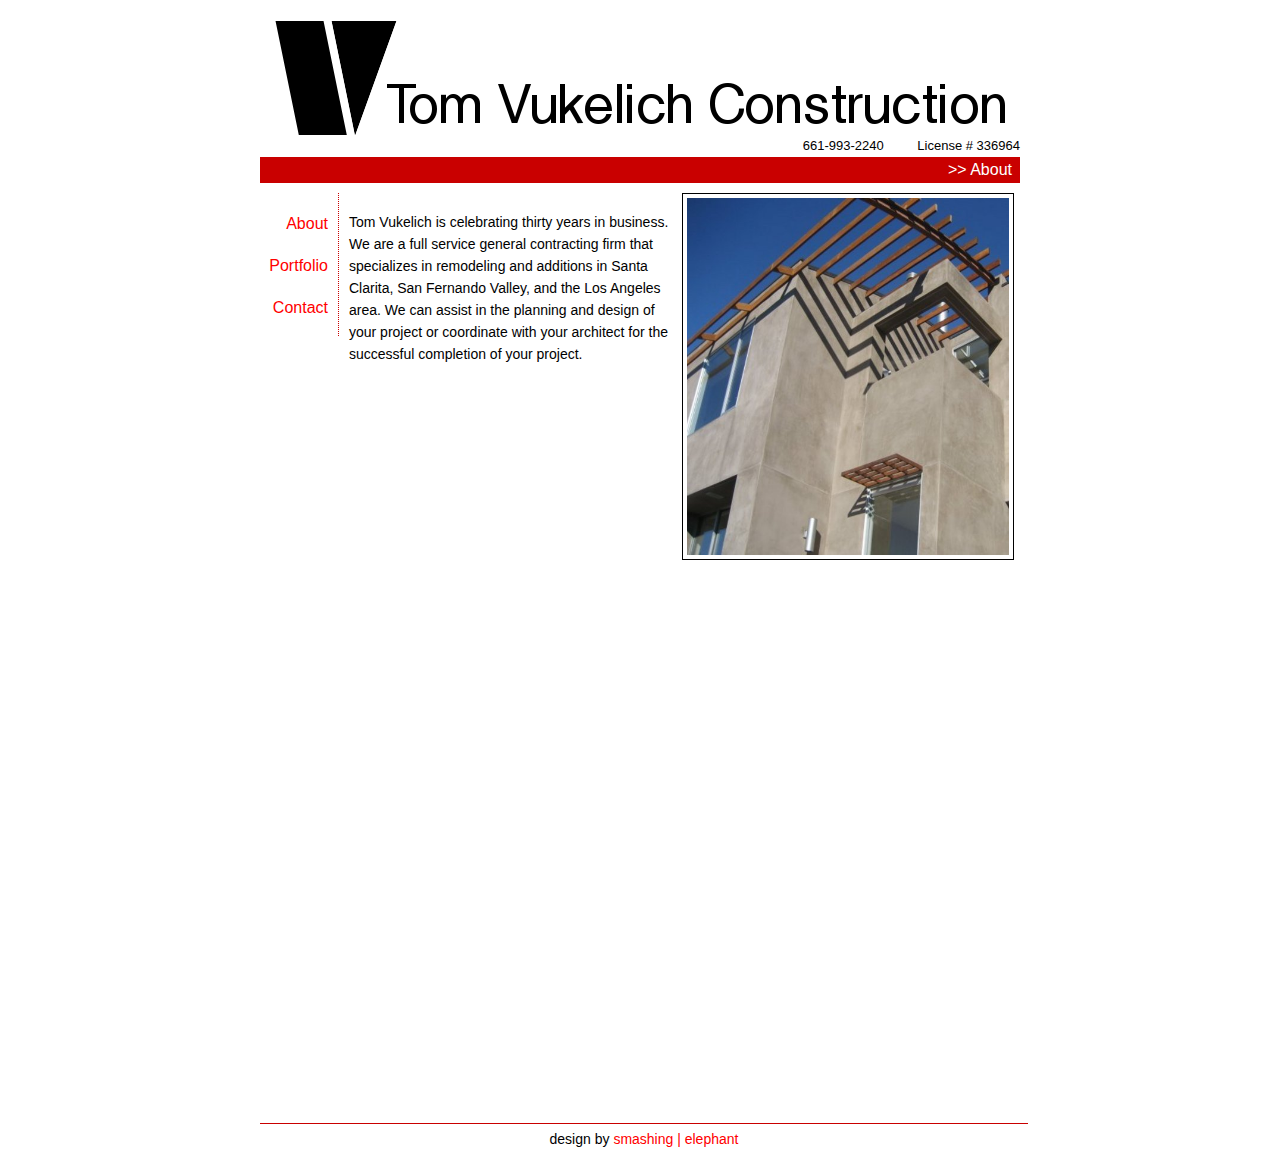
==== index.html @ 0b651a0c "Moved files to root" ====
<!DOCTYPE HTML PUBLIC "-//W3C//DTD HTML 4.01//EN" "http://www.w3.org/TR/html4/strict.dtd">
<html>
	<head>
		<meta http-equiv="Content-Type" content="text/html; charset=iso-8859-1" />
		<link rel="stylesheet" type="text/css" href="base.css">
		<title>Vukelich Construction</title>
	</head>
	<body class="feb25">
		
		
		<div class="wrapper">
			
			<h1 class="masthead">
				
			</h1>
			
			<div class="contactBar">
				<span>661-993-2240</span>
				<span>License # 336964</span>
			</div>
			
			<div class="titleBar">
				>> About
			</div>
			
			<div class="content">
				
				<div class="navigation">
					<ul>
						<li><a class="current" href="index.html">About</a></li>
						<li><a href="portfolio.html">Portfolio</a></li>
						<li><a href="contact.html">Contact</a></li>
					</ul>
				</div>
				
				<div class="mainContent">
					 
					 <img class="aboutImage" src="images/mulholland002.jpg">
					 
					 <p>
					 	
					 	Tom Vukelich is celebrating thirty years in business. We are a full service general contracting firm that specializes in 
						remodeling and additions in Santa Clarita, San Fernando Valley, and the Los Angeles area. We can assist in the planning 
						and design of your project or coordinate with your architect for the successful completion of your project.
					</p>


					
					
					
				</div>
				
				
				
				
				
			</div>	
			<!-- end content div -->
			
			<div class="footer">
				
				design by <a href="http://www.smashingelephant.com">smashing | elephant</a>
			</div>
			
		</div>
		
		
		
	</body>
</html>
---- base.css ----
body {
	background-color: #ffffff;
	text-align: center; /*Centers wrapper in IE*/
	color: black;
	font-size: 14px;
	font-family: Arial, "sans-serif";
	line-height:  22px;
}


* {
	margin: 0;
	padding: 0;
	border: 0;
}

a {
	color: white;
	text-decoration: none;
}


.wrapper {

	 width: 760px;
	 margin: 0 auto; /*Centers wrapper in FF*/

	
}

.masthead {
	background-color: #ffffff;
	background-image: url("images/header.gif");
	background-repeat: no-repeat;
	color: #000000;
	font-size: 34px;
	font-weight: bold;
	height: 135px;
}


.contactBar {
	height: 17px;
	font-size: 13px;
	text-align: right;
	width: 100%;	
}

.contactBar span {
	margin-left: 30px;
}

.titleBar {

	background-color: #c90000;
	color: white;
	text-align: right;
	margin-top: 5px;
	padding: 2px;
	padding-right: 8px;
	font-size: 16px;

}

.content {
	float: left;
	width: 100%;
	background-color: white;
	margin: 10px 0px 10px 0px;
	
}

	.navigation {
		float: left;
		width: 79px;
		height: 900px;
		
		padding-bottom: 20px;
		font-size: 16px;
		
	}
		
		.navigation ul {
			height: 143px;
			border-right: 1px dotted #c90000;
			}
	
		.navigation li{
			padding-top: 20px;
			
			padding-right: 10px;
			list-style-type: none;
			text-align: right;
			
			
		}
		
		.navigation li a {
			color: red;
		}

	.mainContent {
		float: left;
		width: 670px;
		
		background-color: white;
		color: black;
		
		text-align: left;
		
		margin-left: 5px;
		display: inline;
		
	}

		.mainContent p {
			
			padding:18px 5px 0px 5px;
			
			
		}
		
		/*   <p> tag before outside links	*/
		.seperator {	

			border-top: dashed 1px black;
			
			padding-top: 10px;
	
		}
		.mainContent a {
			color: #c90000;
			
		}
		
		.mainContent a:hover {
			text-decoration: underline;
		}
		
		
		.aboutImage {
			float: right;
			width: 322px;
			padding: 4px;		
			border: 1px solid black;
				
			display: inline;
			margin: 0px 0px 0px 5px;
		}
		
		
.footer {
	
	border-top: 1px solid #c90000;
	padding: 4px;
	height: 40px;
	width: 100%;
	clear: both;



	
}

	.footer a {
		color: red;
		
	}
	
	.footer a:hover {
		text-decoration: underline;
	}
		

	
	
/* Contact Elements */

.contact {
	float: left;
}

.contact h2 {
	margin: 20px 0px 0px 10px;
}

.contact ul{
	list-style-type: none;
	margin: 0px 0px 0px 40px;

}

.contact a {
	color: black;
	text-decoration: none;
	line-height: 24px;
	
}

.contact a:hover {
	text-decoration: none;
}
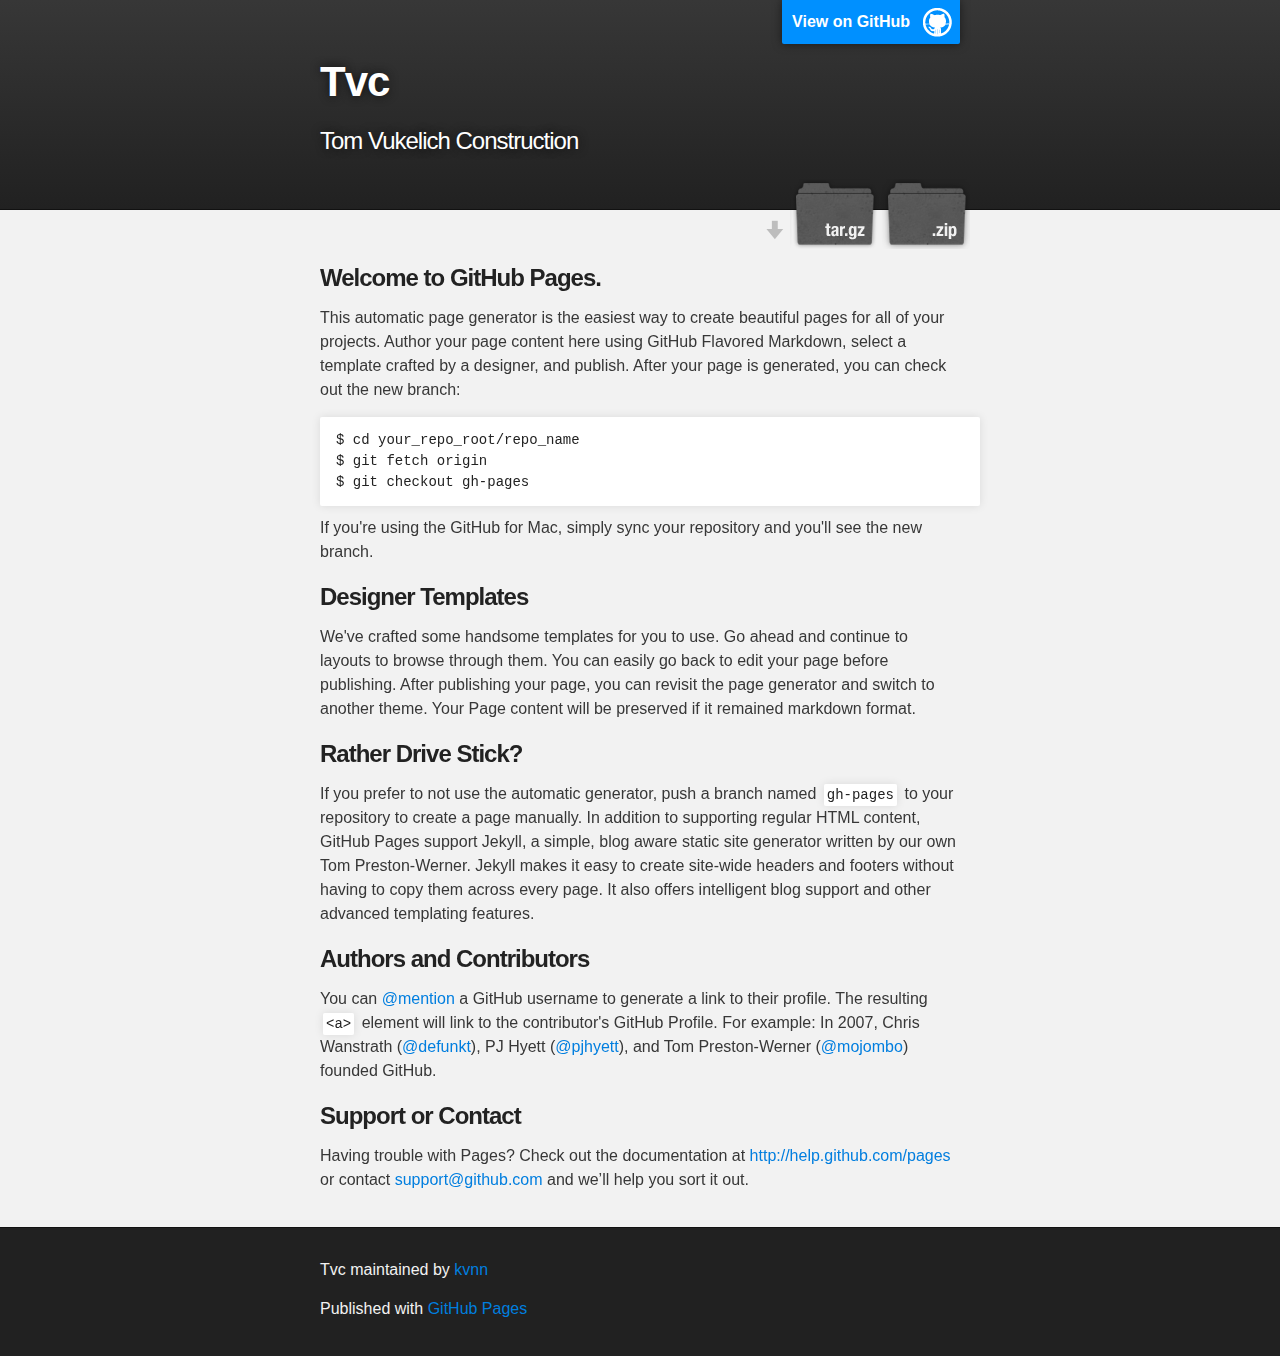
==== commit b75a2c3a: "Create gh-pages branch via GitHub" ====
--- a/index.html
+++ b/index.html
@@ -1,70 +1,74 @@
-<!DOCTYPE HTML PUBLIC "-//W3C//DTD HTML 4.01//EN" "http://www.w3.org/TR/html4/strict.dtd">
+<!DOCTYPE html>
 <html>
-	<head>
-		<meta http-equiv="Content-Type" content="text/html; charset=iso-8859-1" />
-		<link rel="stylesheet" type="text/css" href="base.css">
-		<title>Vukelich Construction</title>
-	</head>
-	<body class="feb25">
-		
-		
-		<div class="wrapper">
-			
-			<h1 class="masthead">
-				
-			</h1>
-			
-			<div class="contactBar">
-				<span>661-993-2240</span>
-				<span>License # 336964</span>
-			</div>
-			
-			<div class="titleBar">
-				>> About
-			</div>
-			
-			<div class="content">
-				
-				<div class="navigation">
-					<ul>
-						<li><a class="current" href="index.html">About</a></li>
-						<li><a href="portfolio.html">Portfolio</a></li>
-						<li><a href="contact.html">Contact</a></li>
-					</ul>
-				</div>
-				
-				<div class="mainContent">
-					 
-					 <img class="aboutImage" src="images/mulholland002.jpg">
-					 
-					 <p>
-					 	
-					 	Tom Vukelich is celebrating thirty years in business. We are a full service general contracting firm that specializes in 
-						remodeling and additions in Santa Clarita, San Fernando Valley, and the Los Angeles area. We can assist in the planning 
-						and design of your project or coordinate with your architect for the successful completion of your project.
-					</p>
 
+  <head>
+    <meta charset='utf-8' />
+    <meta http-equiv="X-UA-Compatible" content="chrome=1" />
+    <meta name="description" content="Tvc : Tom Vukelich Construction" />
 
-					
-					
-					
-				</div>
-				
-				
-				
-				
-				
-			</div>	
-			<!-- end content div -->
-			
-			<div class="footer">
-				
-				design by <a href="http://www.smashingelephant.com">smashing | elephant</a>
-			</div>
-			
-		</div>
-		
-		
-		
-	</body>
+    <link rel="stylesheet" type="text/css" media="screen" href="stylesheets/stylesheet.css">
+
+    <title>Tvc</title>
+  </head>
+
+  <body>
+
+    <!-- HEADER -->
+    <div id="header_wrap" class="outer">
+        <header class="inner">
+          <a id="forkme_banner" href="https://github.com/kvnn/tvc">View on GitHub</a>
+
+          <h1 id="project_title">Tvc</h1>
+          <h2 id="project_tagline">Tom Vukelich Construction</h2>
+
+            <section id="downloads">
+              <a class="zip_download_link" href="https://github.com/kvnn/tvc/zipball/master">Download this project as a .zip file</a>
+              <a class="tar_download_link" href="https://github.com/kvnn/tvc/tarball/master">Download this project as a tar.gz file</a>
+            </section>
+        </header>
+    </div>
+
+    <!-- MAIN CONTENT -->
+    <div id="main_content_wrap" class="outer">
+      <section id="main_content" class="inner">
+        <h3>Welcome to GitHub Pages.</h3>
+
+<p>This automatic page generator is the easiest way to create beautiful pages for all of your projects. Author your page content here using GitHub Flavored Markdown, select a template crafted by a designer, and publish. After your page is generated, you can check out the new branch:</p>
+
+<pre><code>$ cd your_repo_root/repo_name
+$ git fetch origin
+$ git checkout gh-pages
+</code></pre>
+
+<p>If you're using the GitHub for Mac, simply sync your repository and you'll see the new branch.</p>
+
+<h3>Designer Templates</h3>
+
+<p>We've crafted some handsome templates for you to use. Go ahead and continue to layouts to browse through them. You can easily go back to edit your page before publishing. After publishing your page, you can revisit the page generator and switch to another theme. Your Page content will be preserved if it remained markdown format.</p>
+
+<h3>Rather Drive Stick?</h3>
+
+<p>If you prefer to not use the automatic generator, push a branch named <code>gh-pages</code> to your repository to create a page manually. In addition to supporting regular HTML content, GitHub Pages support Jekyll, a simple, blog aware static site generator written by our own Tom Preston-Werner. Jekyll makes it easy to create site-wide headers and footers without having to copy them across every page. It also offers intelligent blog support and other advanced templating features.</p>
+
+<h3>Authors and Contributors</h3>
+
+<p>You can <a href="https://github.com/blog/821" class="user-mention">@mention</a> a GitHub username to generate a link to their profile. The resulting <code>&lt;a&gt;</code> element will link to the contributor's GitHub Profile. For example: In 2007, Chris Wanstrath (<a href="https://github.com/defunkt" class="user-mention">@defunkt</a>), PJ Hyett (<a href="https://github.com/pjhyett" class="user-mention">@pjhyett</a>), and Tom Preston-Werner (<a href="https://github.com/mojombo" class="user-mention">@mojombo</a>) founded GitHub.</p>
+
+<h3>Support or Contact</h3>
+
+<p>Having trouble with Pages? Check out the documentation at <a href="http://help.github.com/pages">http://help.github.com/pages</a> or contact <a href="mailto:support@github.com">support@github.com</a> and we’ll help you sort it out.</p>
+      </section>
+    </div>
+
+    <!-- FOOTER  -->
+    <div id="footer_wrap" class="outer">
+      <footer class="inner">
+        <p class="copyright">Tvc maintained by <a href="https://github.com/kvnn">kvnn</a></p>
+        <p>Published with <a href="http://pages.github.com">GitHub Pages</a></p>
+      </footer>
+    </div>
+
+    
+
+  </body>
 </html>
--- a/stylesheets/stylesheet.css
+++ b/stylesheets/stylesheet.css
@@ -0,0 +1,431 @@
+/*******************************************************************************
+Slate Theme for Github Pages
+by Jason Costello, @jsncostello
+*******************************************************************************/
+
+@import url(pygment_trac.css);
+
+/*******************************************************************************
+MeyerWeb Reset
+*******************************************************************************/
+
+html, body, div, span, applet, object, iframe,
+h1, h2, h3, h4, h5, h6, p, blockquote, pre,
+a, abbr, acronym, address, big, cite, code,
+del, dfn, em, img, ins, kbd, q, s, samp,
+small, strike, strong, sub, sup, tt, var,
+b, u, i, center,
+dl, dt, dd, ol, ul, li,
+fieldset, form, label, legend,
+table, caption, tbody, tfoot, thead, tr, th, td,
+article, aside, canvas, details, embed,
+figure, figcaption, footer, header, hgroup,
+menu, nav, output, ruby, section, summary,
+time, mark, audio, video {
+  margin: 0;
+  padding: 0;
+  border: 0;
+  font: inherit;
+  vertical-align: baseline;
+}
+
+/* HTML5 display-role reset for older browsers */
+article, aside, details, figcaption, figure,
+footer, header, hgroup, menu, nav, section {
+  display: block;
+}
+
+ol, ul {
+  list-style: none;
+}
+
+blockquote, q {
+}
+
+table {
+  border-collapse: collapse;
+  border-spacing: 0;
+}
+
+a:focus {
+  outline: none;
+}
+
+/*******************************************************************************
+Theme Styles
+*******************************************************************************/
+
+body {
+  box-sizing: border-box;
+  color:#373737;
+  background: #212121;
+  font-size: 16px;
+  font-family: 'Myriad Pro', Calibri, Helvetica, Arial, sans-serif;
+  line-height: 1.5;
+  -webkit-font-smoothing: antialiased;
+}
+
+h1, h2, h3, h4, h5, h6 {
+  margin: 10px 0;
+  font-weight: 700;
+  color:#222222;
+  font-family: 'Lucida Grande', 'Calibri', Helvetica, Arial, sans-serif;
+  letter-spacing: -1px;
+}
+
+h1 {
+  font-size: 36px;
+  font-weight: 700;
+}
+
+h2 {
+  padding-bottom: 10px;
+  font-size: 32px;
+  background: url('../images/bg_hr.png') repeat-x bottom;
+}
+
+h3 {
+  font-size: 24px;
+}
+
+h4 {
+  font-size: 21px;
+}
+
+h5 {
+  font-size: 18px;
+}
+
+h6 {
+  font-size: 16px;
+}
+
+p {
+  margin: 10px 0 15px 0;
+}
+
+footer p {
+  color: #f2f2f2;
+}
+
+a {
+  text-decoration: none;
+  color: #007edf;
+  text-shadow: none;
+
+  transition: color 0.5s ease;
+  transition: text-shadow 0.5s ease;
+  -webkit-transition: color 0.5s ease;
+  -webkit-transition: text-shadow 0.5s ease;
+  -moz-transition: color 0.5s ease;
+  -moz-transition: text-shadow 0.5s ease;
+  -o-transition: color 0.5s ease;
+  -o-transition: text-shadow 0.5s ease;
+  -ms-transition: color 0.5s ease;
+  -ms-transition: text-shadow 0.5s ease;
+}
+
+#main_content a:hover {
+  color: #0069ba;
+  text-shadow: #0090ff 0px 0px 2px;
+}
+
+footer a:hover {
+  color: #43adff;
+  text-shadow: #0090ff 0px 0px 2px;
+}
+
+em {
+  font-style: italic;
+}
+
+strong {
+  font-weight: bold;
+}
+
+img {
+  position: relative;
+  margin: 0 auto;
+  max-width: 739px;
+  padding: 5px;
+  margin: 10px 0 10px 0;
+  border: 1px solid #ebebeb;
+
+  box-shadow: 0 0 5px #ebebeb;
+  -webkit-box-shadow: 0 0 5px #ebebeb;
+  -moz-box-shadow: 0 0 5px #ebebeb;
+  -o-box-shadow: 0 0 5px #ebebeb;
+  -ms-box-shadow: 0 0 5px #ebebeb;
+}
+
+pre, code {
+  width: 100%;
+  color: #222;
+  background-color: #fff;
+
+  font-family: Monaco, "Bitstream Vera Sans Mono", "Lucida Console", Terminal, monospace;
+  font-size: 14px;
+
+  border-radius: 2px;
+  -moz-border-radius: 2px;
+  -webkit-border-radius: 2px;
+
+
+
+}
+
+pre {
+  width: 100%;
+  padding: 10px;
+  box-shadow: 0 0 10px rgba(0,0,0,.1);
+  overflow: auto;
+}
+
+code {
+  padding: 3px;
+  margin: 0 3px;
+  box-shadow: 0 0 10px rgba(0,0,0,.1);
+}
+
+pre code {
+  display: block;
+  box-shadow: none;
+}
+
+blockquote {
+  color: #666;
+  margin-bottom: 20px;
+  padding: 0 0 0 20px;
+  border-left: 3px solid #bbb;
+}
+
+ul, ol, dl {
+  margin-bottom: 15px
+}
+
+ul li {
+  list-style: inside;
+  padding-left: 20px;
+}
+
+ol li {
+  list-style: decimal inside;
+  padding-left: 20px;
+}
+
+dl dt {
+  font-weight: bold;
+}
+
+dl dd {
+  padding-left: 20px;
+  font-style: italic;
+}
+
+dl p {
+  padding-left: 20px;
+  font-style: italic;
+}
+
+hr {
+  height: 1px;
+  margin-bottom: 5px;
+  border: none;
+  background: url('../images/bg_hr.png') repeat-x center;
+}
+
+table {
+  border: 1px solid #373737;
+  margin-bottom: 20px;
+  text-align: left;
+ }
+
+th {
+  font-family: 'Lucida Grande', 'Helvetica Neue', Helvetica, Arial, sans-serif;
+  padding: 10px;
+  background: #373737;
+  color: #fff;
+ }
+
+td {
+  padding: 10px;
+  border: 1px solid #373737;
+ }
+
+form {
+  background: #f2f2f2;
+  padding: 20px;
+}
+
+img {
+  width: 100%;
+  max-width: 100%;
+}
+
+/*******************************************************************************
+Full-Width Styles
+*******************************************************************************/
+
+.outer {
+  width: 100%;
+}
+
+.inner {
+  position: relative;
+  max-width: 640px;
+  padding: 20px 10px;
+  margin: 0 auto;
+}
+
+#forkme_banner {
+  display: block;
+  position: absolute;
+  top:0;
+  right: 10px;
+  z-index: 10;
+  padding: 10px 50px 10px 10px;
+  color: #fff;
+  background: url('../images/blacktocat.png') #0090ff no-repeat 95% 50%;
+  font-weight: 700;
+  box-shadow: 0 0 10px rgba(0,0,0,.5);
+  border-bottom-left-radius: 2px;
+  border-bottom-right-radius: 2px;
+}
+
+#header_wrap {
+  background: #212121;
+  background: -moz-linear-gradient(top, #373737, #212121);
+  background: -webkit-linear-gradient(top, #373737, #212121);
+  background: -ms-linear-gradient(top, #373737, #212121);
+  background: -o-linear-gradient(top, #373737, #212121);
+  background: linear-gradient(top, #373737, #212121);
+}
+
+#header_wrap .inner {
+  padding: 50px 10px 30px 10px;
+}
+
+#project_title {
+  margin: 0;
+  color: #fff;
+  font-size: 42px;
+  font-weight: 700;
+  text-shadow: #111 0px 0px 10px;
+}
+
+#project_tagline {
+  color: #fff;
+  font-size: 24px;
+  font-weight: 300;
+  background: none;
+  text-shadow: #111 0px 0px 10px;
+}
+
+#downloads {
+  position: absolute;
+  width: 210px;
+  z-index: 10;
+  bottom: -40px;
+  right: 0;
+  height: 70px;
+  background: url('../images/icon_download.png') no-repeat 0% 90%;
+}
+
+.zip_download_link {
+  display: block;
+  float: right;
+  width: 90px;
+  height:70px;
+  text-indent: -5000px;
+  overflow: hidden;
+  background: url(../images/sprite_download.png) no-repeat bottom left;
+}
+
+.tar_download_link {
+  display: block;
+  float: right;
+  width: 90px;
+  height:70px;
+  text-indent: -5000px;
+  overflow: hidden;
+  background: url(../images/sprite_download.png) no-repeat bottom right;
+  margin-left: 10px;
+}
+
+.zip_download_link:hover {
+  background: url(../images/sprite_download.png) no-repeat top left;
+}
+
+.tar_download_link:hover {
+  background: url(../images/sprite_download.png) no-repeat top right;
+}
+
+#main_content_wrap {
+  background: #f2f2f2;
+  border-top: 1px solid #111;
+  border-bottom: 1px solid #111;
+}
+
+#main_content {
+  padding-top: 40px;
+}
+
+#footer_wrap {
+  background: #212121;
+}
+
+
+
+/*******************************************************************************
+Small Device Styles
+*******************************************************************************/
+
+@media screen and (max-width: 480px) {
+  body {
+    font-size:14px;
+  }
+
+  #downloads {
+    display: none;
+  }
+
+  .inner {
+    min-width: 320px;
+    max-width: 480px;
+  }
+
+  #project_title {
+  font-size: 32px;
+  }
+
+  h1 {
+    font-size: 28px;
+  }
+
+  h2 {
+    font-size: 24px;
+  }
+
+  h3 {
+    font-size: 21px;
+  }
+
+  h4 {
+    font-size: 18px;
+  }
+
+  h5 {
+    font-size: 14px;
+  }
+
+  h6 {
+    font-size: 12px;
+  }
+
+  code, pre {
+    min-width: 320px;
+    max-width: 480px;
+    font-size: 11px;
+  }
+
+}
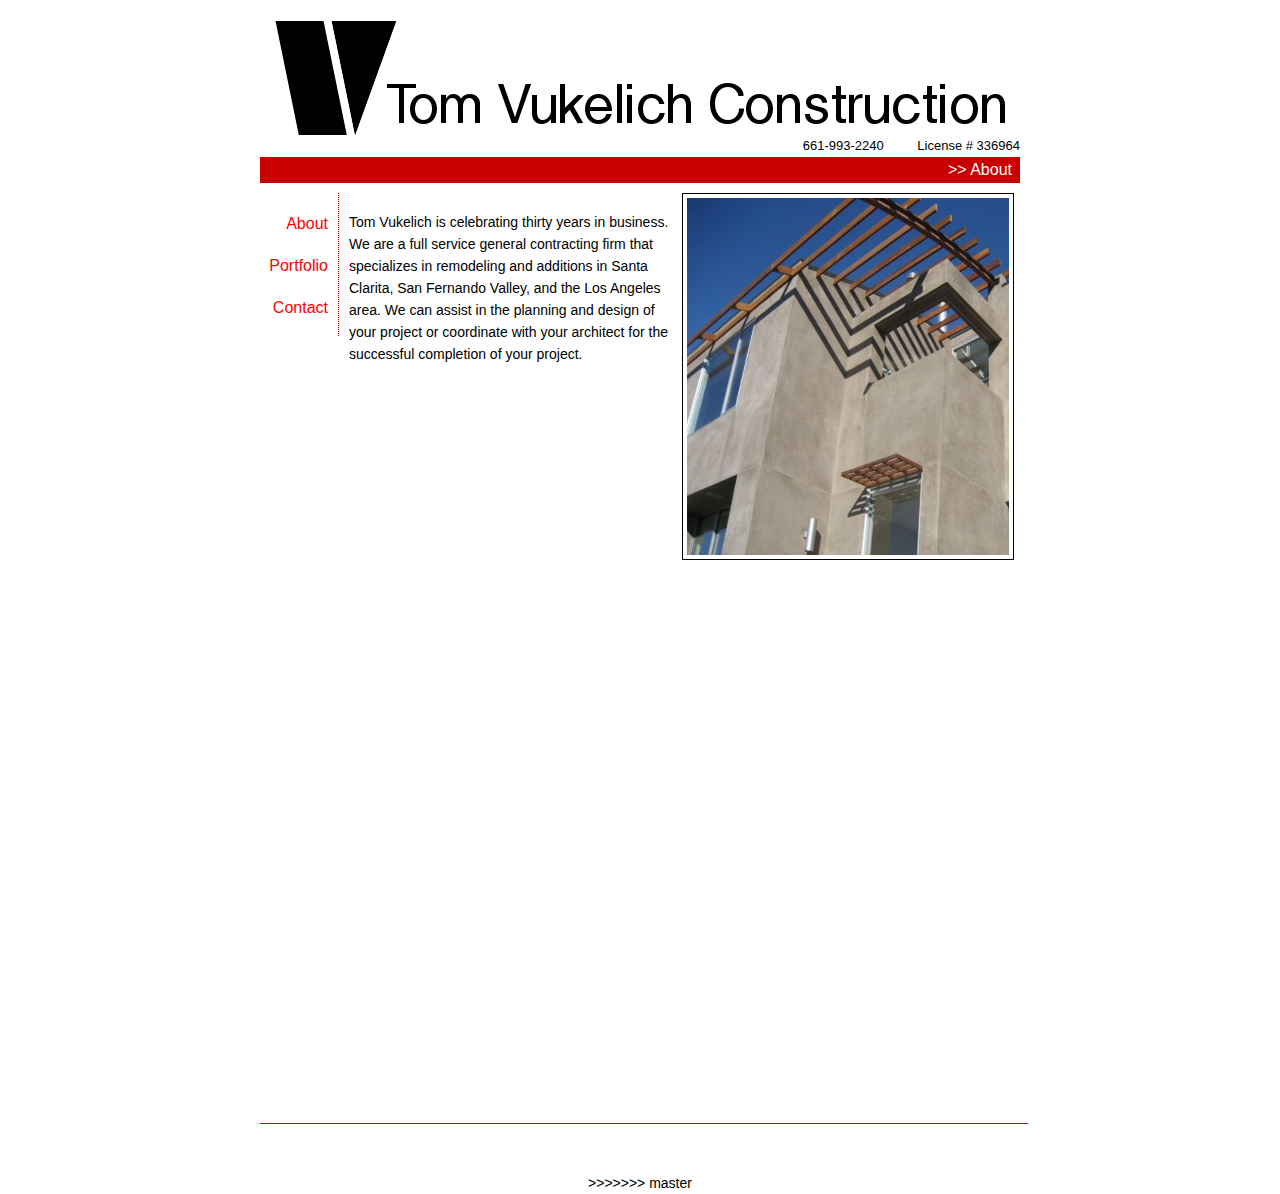
==== commit 425e4104: "Update index.html" ====
--- a/index.html
+++ b/index.html
@@ -1,74 +1,70 @@
-<!DOCTYPE html>
+<!DOCTYPE HTML PUBLIC "-//W3C//DTD HTML 4.01//EN" "http://www.w3.org/TR/html4/strict.dtd">
 <html>
+	<head>
+		<meta http-equiv="Content-Type" content="text/html; charset=iso-8859-1" />
+		<link rel="stylesheet" type="text/css" href="base.css">
+		<title>Vukelich Construction</title>
+	</head>
+	<body class="feb25">
+		
+		
+		<div class="wrapper">
+			
+			<h1 class="masthead">
+				
+			</h1>
+			
+			<div class="contactBar">
+				<span>661-993-2240</span>
+				<span>License # 336964</span>
+			</div>
+			
+			<div class="titleBar">
+				>> About
+			</div>
+			
+			<div class="content">
+				
+				<div class="navigation">
+					<ul>
+						<li><a class="current" href="index.html">About</a></li>
+						<li><a href="portfolio.html">Portfolio</a></li>
+						<li><a href="contact.html">Contact</a></li>
+					</ul>
+				</div>
+				
+				<div class="mainContent">
+					 
+					 <img class="aboutImage" src="images/mulholland002.jpg">
+					 
+					 <p>
+					 	
+					 	Tom Vukelich is celebrating thirty years in business. We are a full service general contracting firm that specializes in 
+						remodeling and additions in Santa Clarita, San Fernando Valley, and the Los Angeles area. We can assist in the planning 
+						and design of your project or coordinate with your architect for the successful completion of your project.
+					</p>
 
-  <head>
-    <meta charset='utf-8' />
-    <meta http-equiv="X-UA-Compatible" content="chrome=1" />
-    <meta name="description" content="Tvc : Tom Vukelich Construction" />
 
-    <link rel="stylesheet" type="text/css" media="screen" href="stylesheets/stylesheet.css">
-
-    <title>Tvc</title>
-  </head>
-
-  <body>
-
-    <!-- HEADER -->
-    <div id="header_wrap" class="outer">
-        <header class="inner">
-          <a id="forkme_banner" href="https://github.com/kvnn/tvc">View on GitHub</a>
-
-          <h1 id="project_title">Tvc</h1>
-          <h2 id="project_tagline">Tom Vukelich Construction</h2>
-
-            <section id="downloads">
-              <a class="zip_download_link" href="https://github.com/kvnn/tvc/zipball/master">Download this project as a .zip file</a>
-              <a class="tar_download_link" href="https://github.com/kvnn/tvc/tarball/master">Download this project as a tar.gz file</a>
-            </section>
-        </header>
-    </div>
-
-    <!-- MAIN CONTENT -->
-    <div id="main_content_wrap" class="outer">
-      <section id="main_content" class="inner">
-        <h3>Welcome to GitHub Pages.</h3>
-
-<p>This automatic page generator is the easiest way to create beautiful pages for all of your projects. Author your page content here using GitHub Flavored Markdown, select a template crafted by a designer, and publish. After your page is generated, you can check out the new branch:</p>
-
-<pre><code>$ cd your_repo_root/repo_name
-$ git fetch origin
-$ git checkout gh-pages
-</code></pre>
-
-<p>If you're using the GitHub for Mac, simply sync your repository and you'll see the new branch.</p>
-
-<h3>Designer Templates</h3>
-
-<p>We've crafted some handsome templates for you to use. Go ahead and continue to layouts to browse through them. You can easily go back to edit your page before publishing. After publishing your page, you can revisit the page generator and switch to another theme. Your Page content will be preserved if it remained markdown format.</p>
-
-<h3>Rather Drive Stick?</h3>
-
-<p>If you prefer to not use the automatic generator, push a branch named <code>gh-pages</code> to your repository to create a page manually. In addition to supporting regular HTML content, GitHub Pages support Jekyll, a simple, blog aware static site generator written by our own Tom Preston-Werner. Jekyll makes it easy to create site-wide headers and footers without having to copy them across every page. It also offers intelligent blog support and other advanced templating features.</p>
-
-<h3>Authors and Contributors</h3>
-
-<p>You can <a href="https://github.com/blog/821" class="user-mention">@mention</a> a GitHub username to generate a link to their profile. The resulting <code>&lt;a&gt;</code> element will link to the contributor's GitHub Profile. For example: In 2007, Chris Wanstrath (<a href="https://github.com/defunkt" class="user-mention">@defunkt</a>), PJ Hyett (<a href="https://github.com/pjhyett" class="user-mention">@pjhyett</a>), and Tom Preston-Werner (<a href="https://github.com/mojombo" class="user-mention">@mojombo</a>) founded GitHub.</p>
-
-<h3>Support or Contact</h3>
-
-<p>Having trouble with Pages? Check out the documentation at <a href="http://help.github.com/pages">http://help.github.com/pages</a> or contact <a href="mailto:support@github.com">support@github.com</a> and we’ll help you sort it out.</p>
-      </section>
-    </div>
-
-    <!-- FOOTER  -->
-    <div id="footer_wrap" class="outer">
-      <footer class="inner">
-        <p class="copyright">Tvc maintained by <a href="https://github.com/kvnn">kvnn</a></p>
-        <p>Published with <a href="http://pages.github.com">GitHub Pages</a></p>
-      </footer>
-    </div>
-
-    
-
-  </body>
+					
+					
+					
+				</div>
+				
+				
+				
+				
+				
+			</div>	
+			<!-- end content div -->
+			
+			<div class="footer">
+				
+			</div>
+			
+		</div>
+		
+		
+		
+	</body>
+>>>>>>> master
 </html>
--- a/base.css
+++ b/base.css
@@ -0,0 +1,202 @@
+body {
+	background-color: #ffffff;
+	text-align: center; /*Centers wrapper in IE*/
+	color: black;
+	font-size: 14px;
+	font-family: Arial, "sans-serif";
+	line-height:  22px;
+}
+
+
+* {
+	margin: 0;
+	padding: 0;
+	border: 0;
+}
+
+a {
+	color: white;
+	text-decoration: none;
+}
+
+
+.wrapper {
+
+	 width: 760px;
+	 margin: 0 auto; /*Centers wrapper in FF*/
+
+	
+}
+
+.masthead {
+	background-color: #ffffff;
+	background-image: url("images/header.gif");
+	background-repeat: no-repeat;
+	color: #000000;
+	font-size: 34px;
+	font-weight: bold;
+	height: 135px;
+}
+
+
+.contactBar {
+	height: 17px;
+	font-size: 13px;
+	text-align: right;
+	width: 100%;	
+}
+
+.contactBar span {
+	margin-left: 30px;
+}
+
+.titleBar {
+
+	background-color: #c90000;
+	color: white;
+	text-align: right;
+	margin-top: 5px;
+	padding: 2px;
+	padding-right: 8px;
+	font-size: 16px;
+
+}
+
+.content {
+	float: left;
+	width: 100%;
+	background-color: white;
+	margin: 10px 0px 10px 0px;
+	
+}
+
+	.navigation {
+		float: left;
+		width: 79px;
+		height: 900px;
+		
+		padding-bottom: 20px;
+		font-size: 16px;
+		
+	}
+		
+		.navigation ul {
+			height: 143px;
+			border-right: 1px dotted #c90000;
+			}
+	
+		.navigation li{
+			padding-top: 20px;
+			
+			padding-right: 10px;
+			list-style-type: none;
+			text-align: right;
+			
+			
+		}
+		
+		.navigation li a {
+			color: red;
+		}
+
+	.mainContent {
+		float: left;
+		width: 670px;
+		
+		background-color: white;
+		color: black;
+		
+		text-align: left;
+		
+		margin-left: 5px;
+		display: inline;
+		
+	}
+
+		.mainContent p {
+			
+			padding:18px 5px 0px 5px;
+			
+			
+		}
+		
+		/*   <p> tag before outside links	*/
+		.seperator {	
+
+			border-top: dashed 1px black;
+			
+			padding-top: 10px;
+	
+		}
+		.mainContent a {
+			color: #c90000;
+			
+		}
+		
+		.mainContent a:hover {
+			text-decoration: underline;
+		}
+		
+		
+		.aboutImage {
+			float: right;
+			width: 322px;
+			padding: 4px;		
+			border: 1px solid black;
+				
+			display: inline;
+			margin: 0px 0px 0px 5px;
+		}
+		
+		
+.footer {
+	
+	border-top: 1px solid #c90000;
+	padding: 4px;
+	height: 40px;
+	width: 100%;
+	clear: both;
+
+
+
+	
+}
+
+	.footer a {
+		color: red;
+		
+	}
+	
+	.footer a:hover {
+		text-decoration: underline;
+	}
+		
+
+	
+	
+/* Contact Elements */
+
+.contact {
+	float: left;
+}
+
+.contact h2 {
+	margin: 20px 0px 0px 10px;
+}
+
+.contact ul{
+	list-style-type: none;
+	margin: 0px 0px 0px 40px;
+
+}
+
+.contact a {
+	color: black;
+	text-decoration: none;
+	line-height: 24px;
+	
+}
+
+.contact a:hover {
+	text-decoration: none;
+}
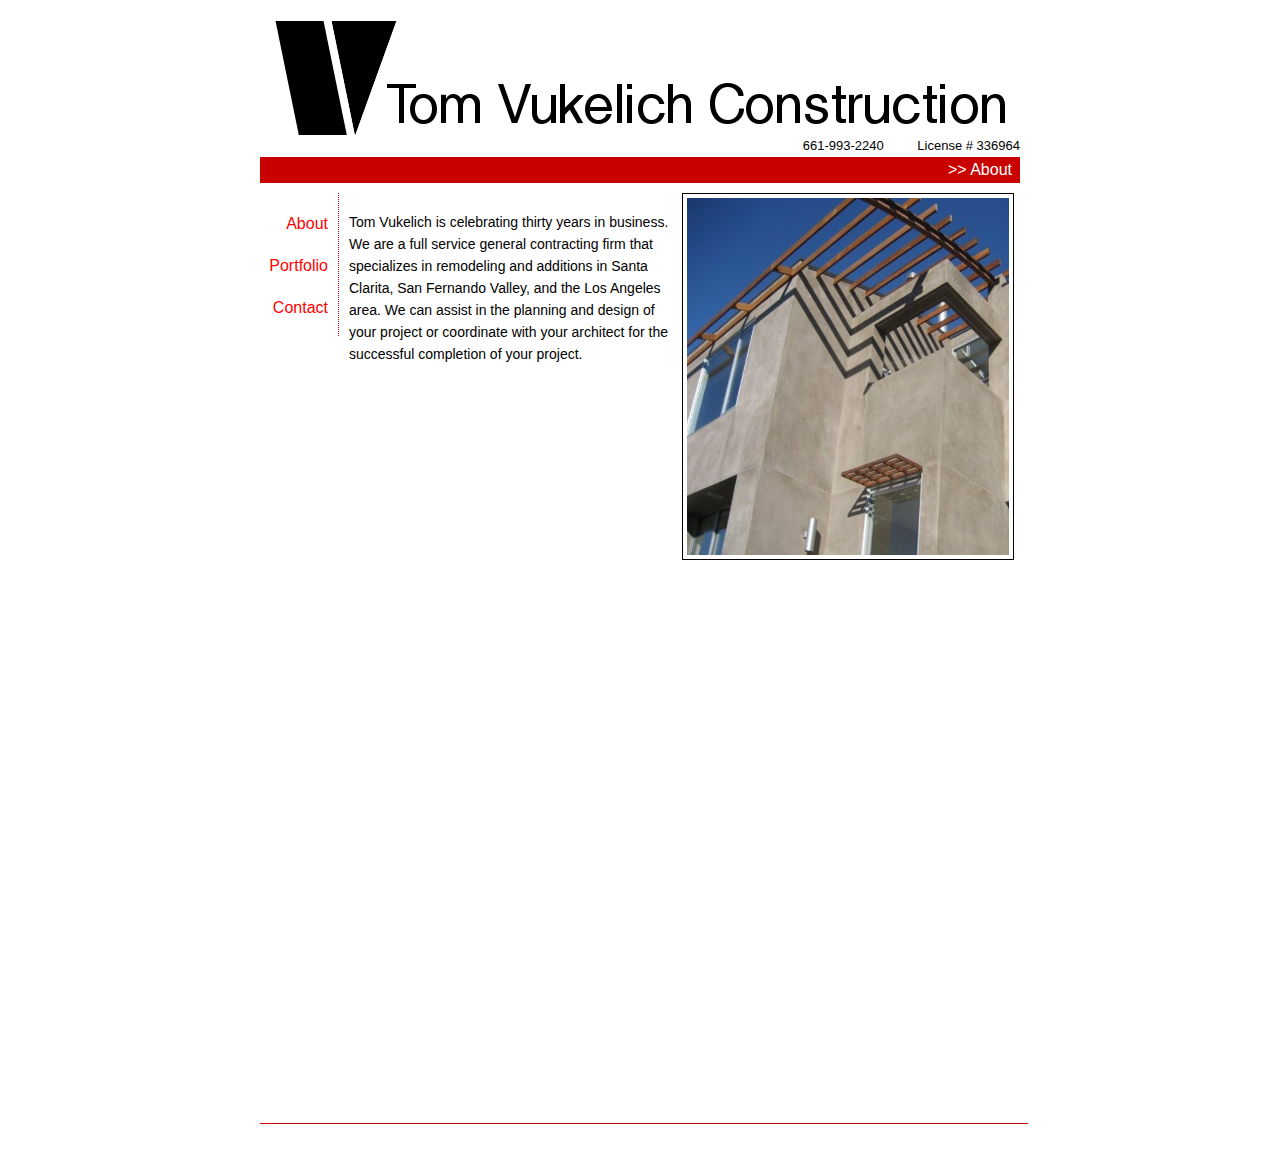
==== commit 0926894d: "Update index.html" ====
--- a/index.html
+++ b/index.html
@@ -66,5 +66,5 @@
 		
 		
 	</body>
->>>>>>> master
+
 </html>
